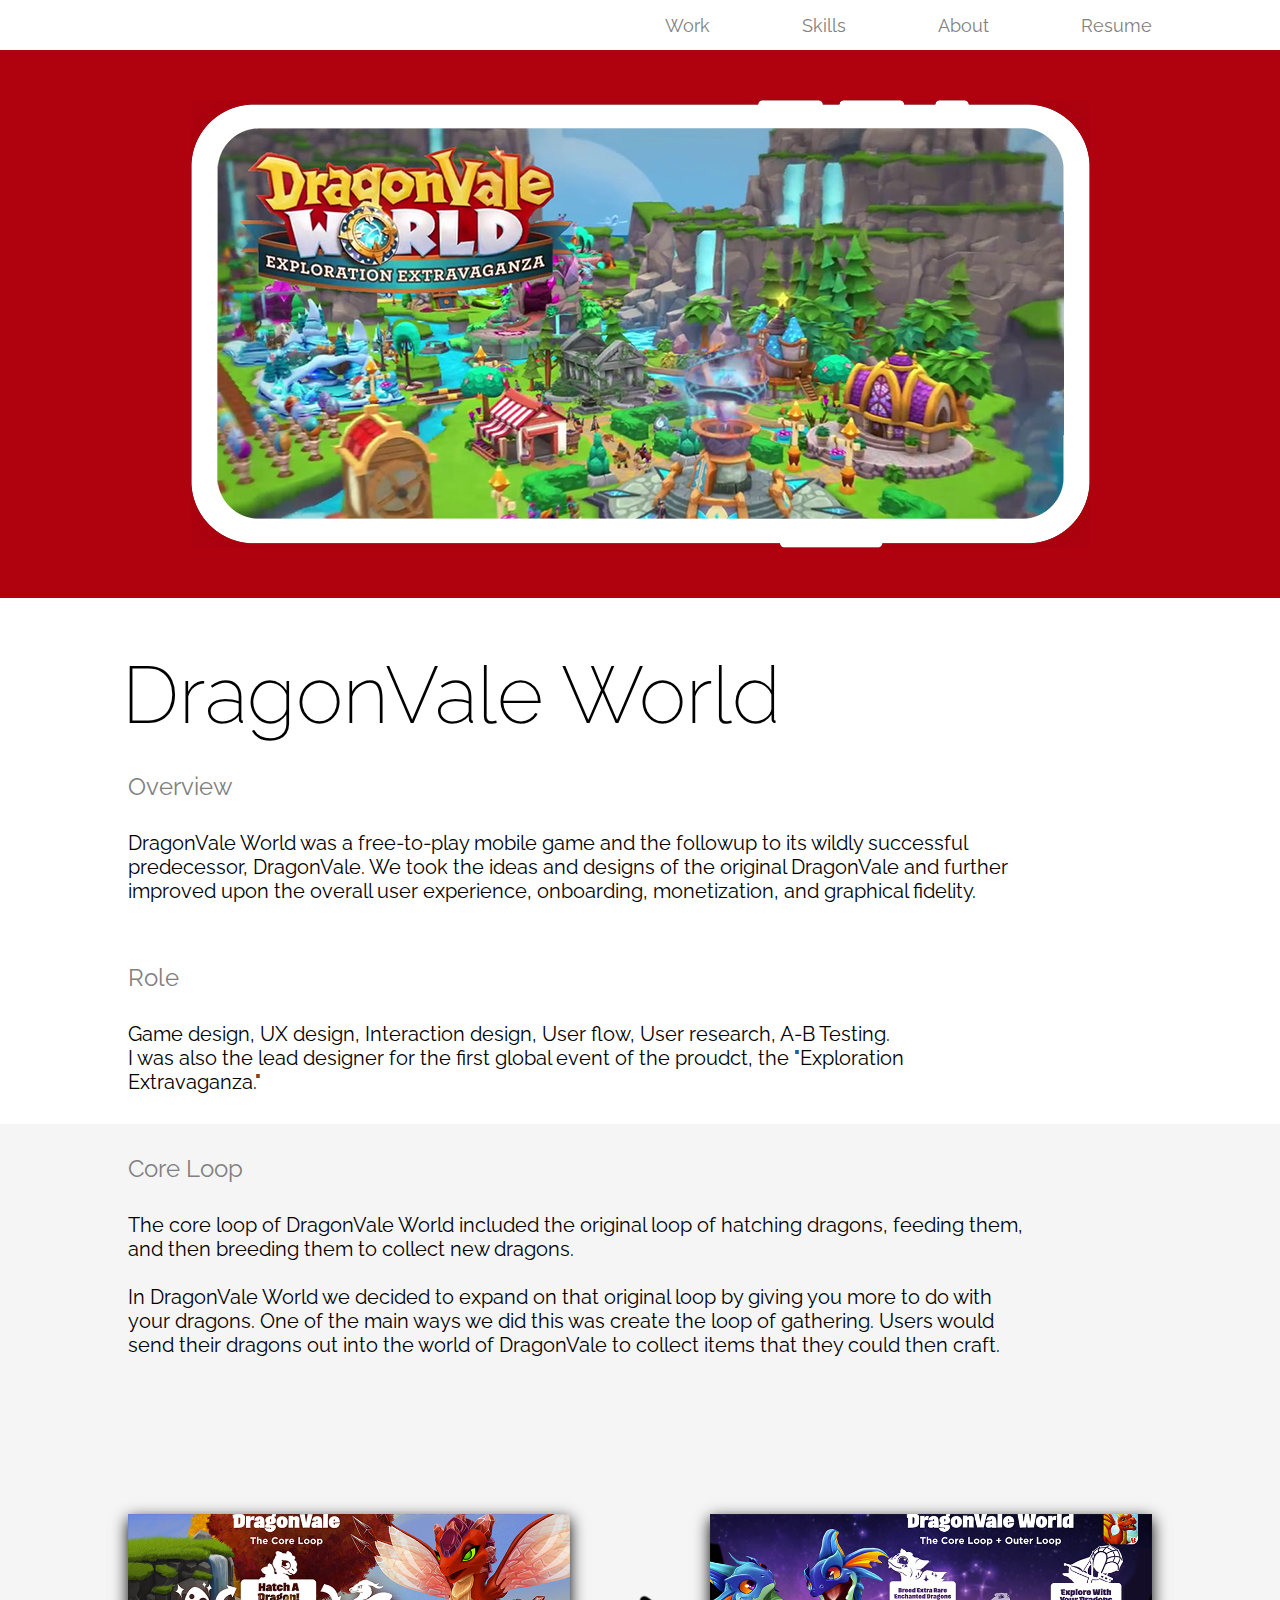
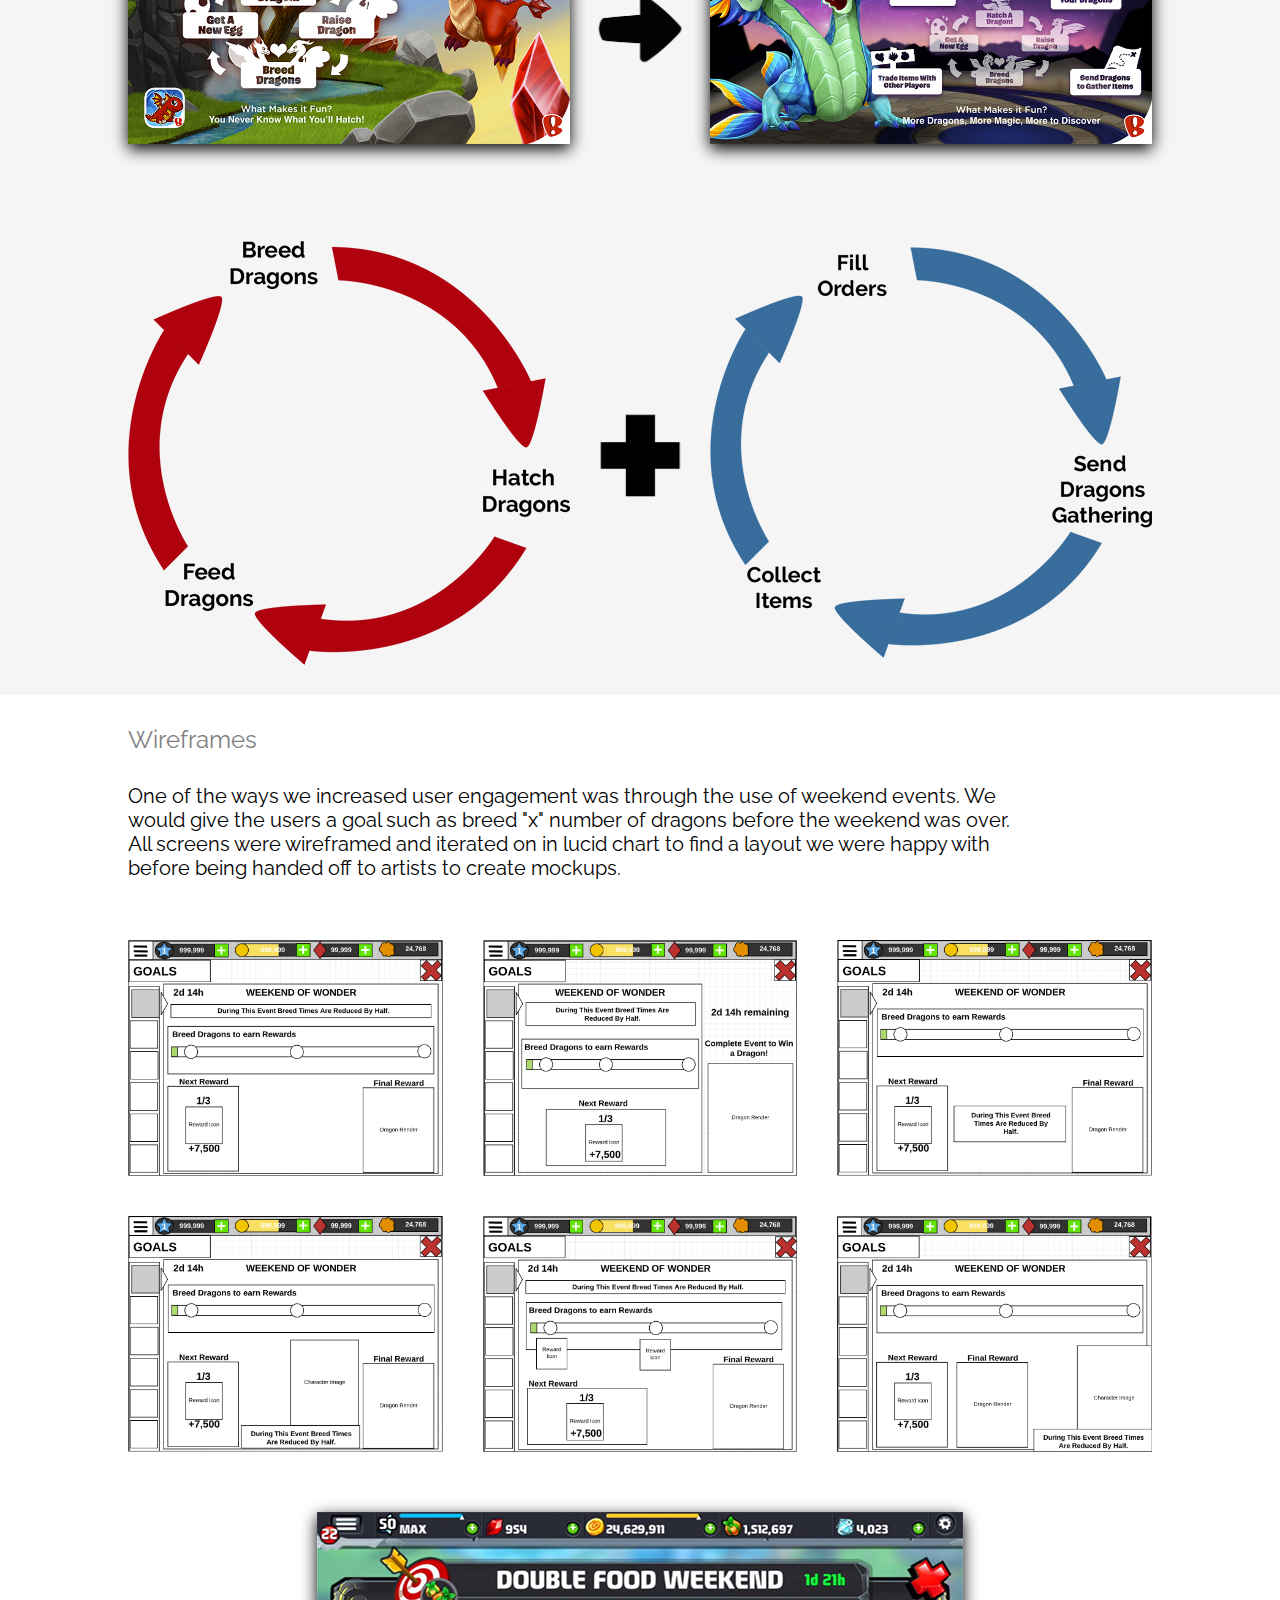
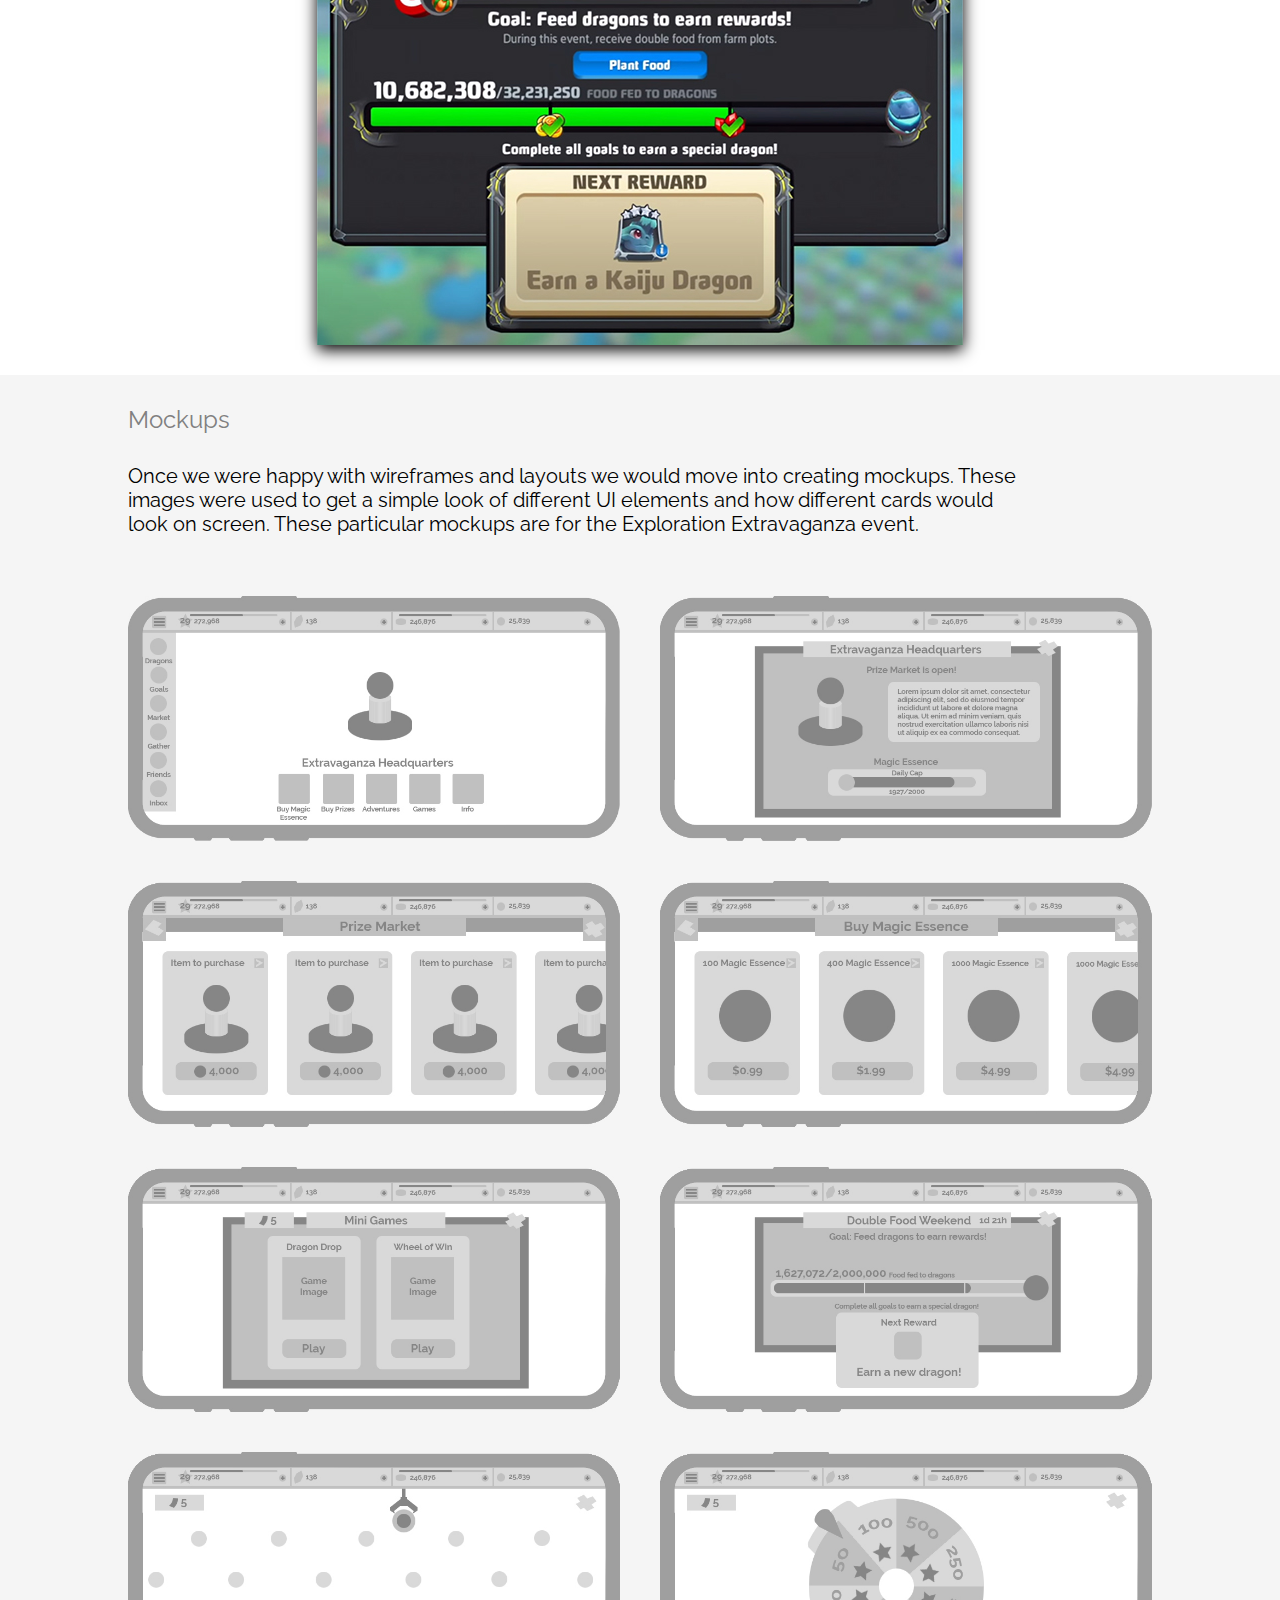
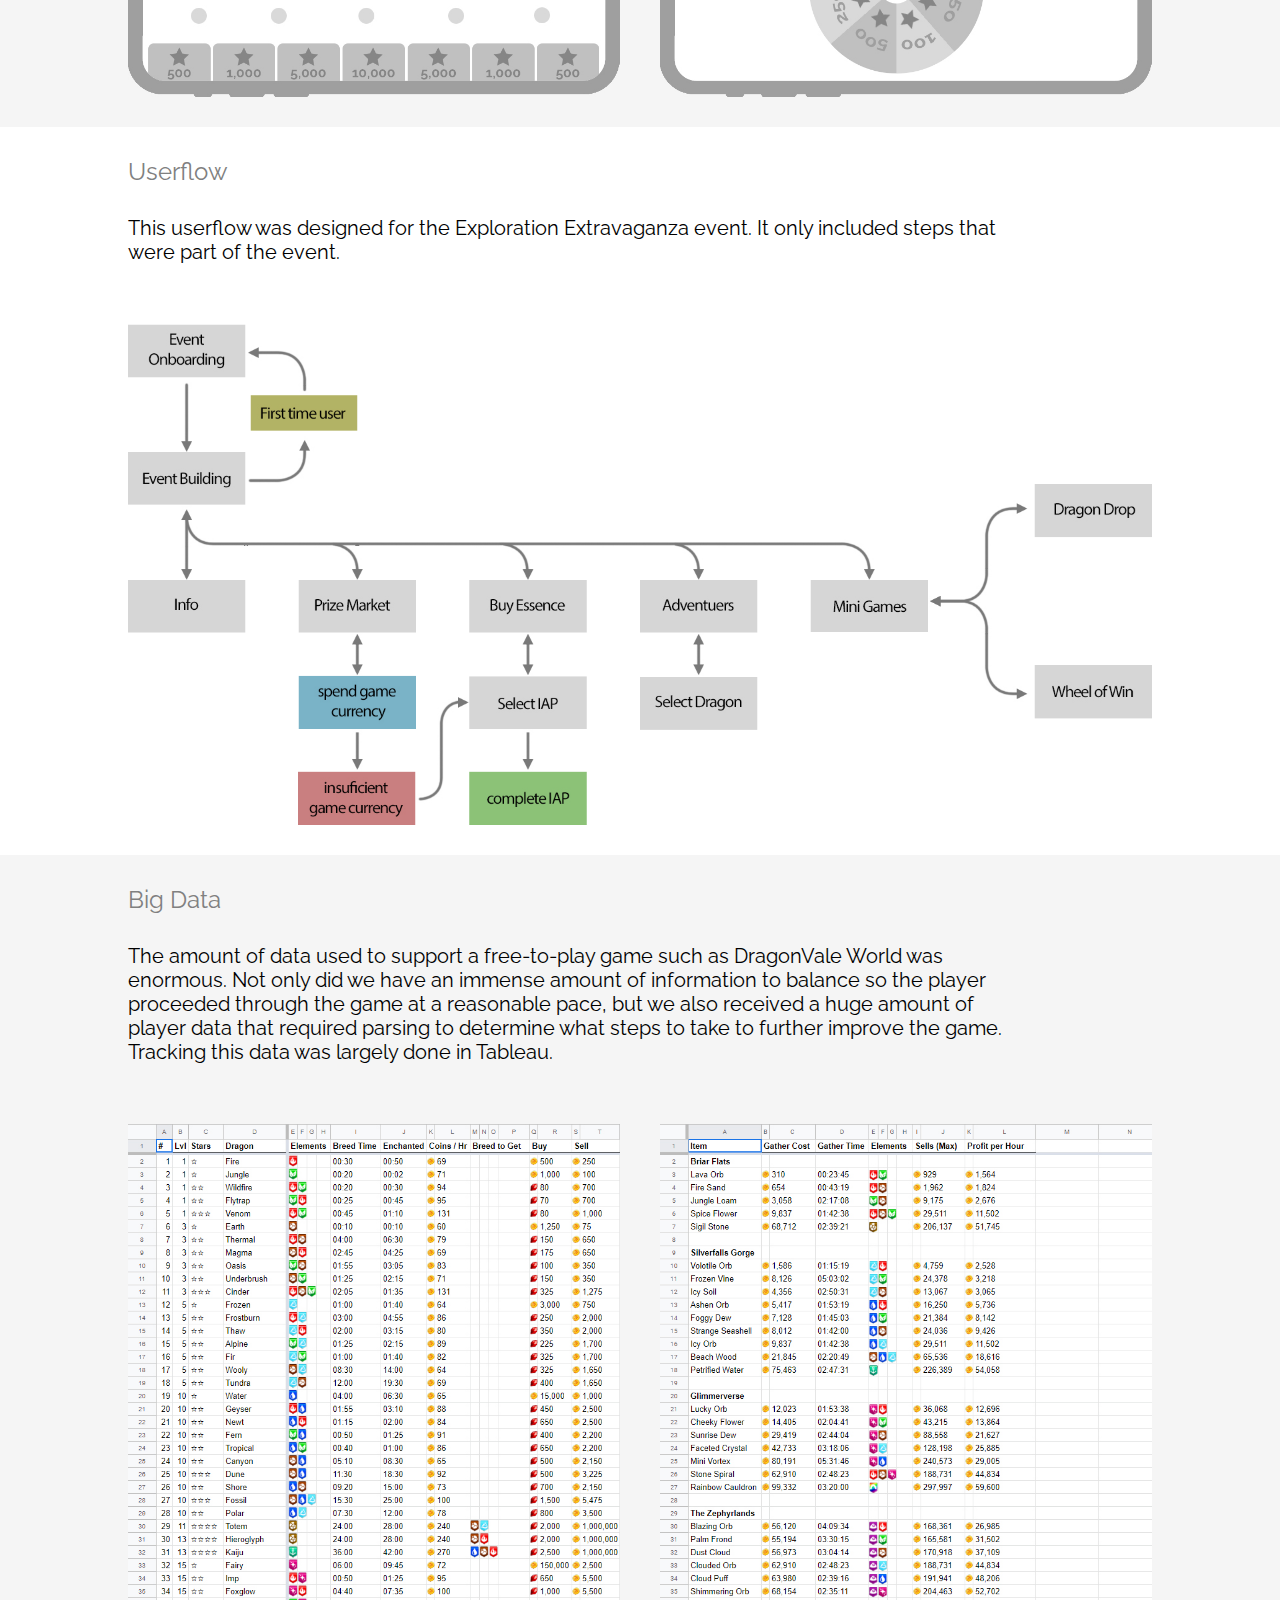
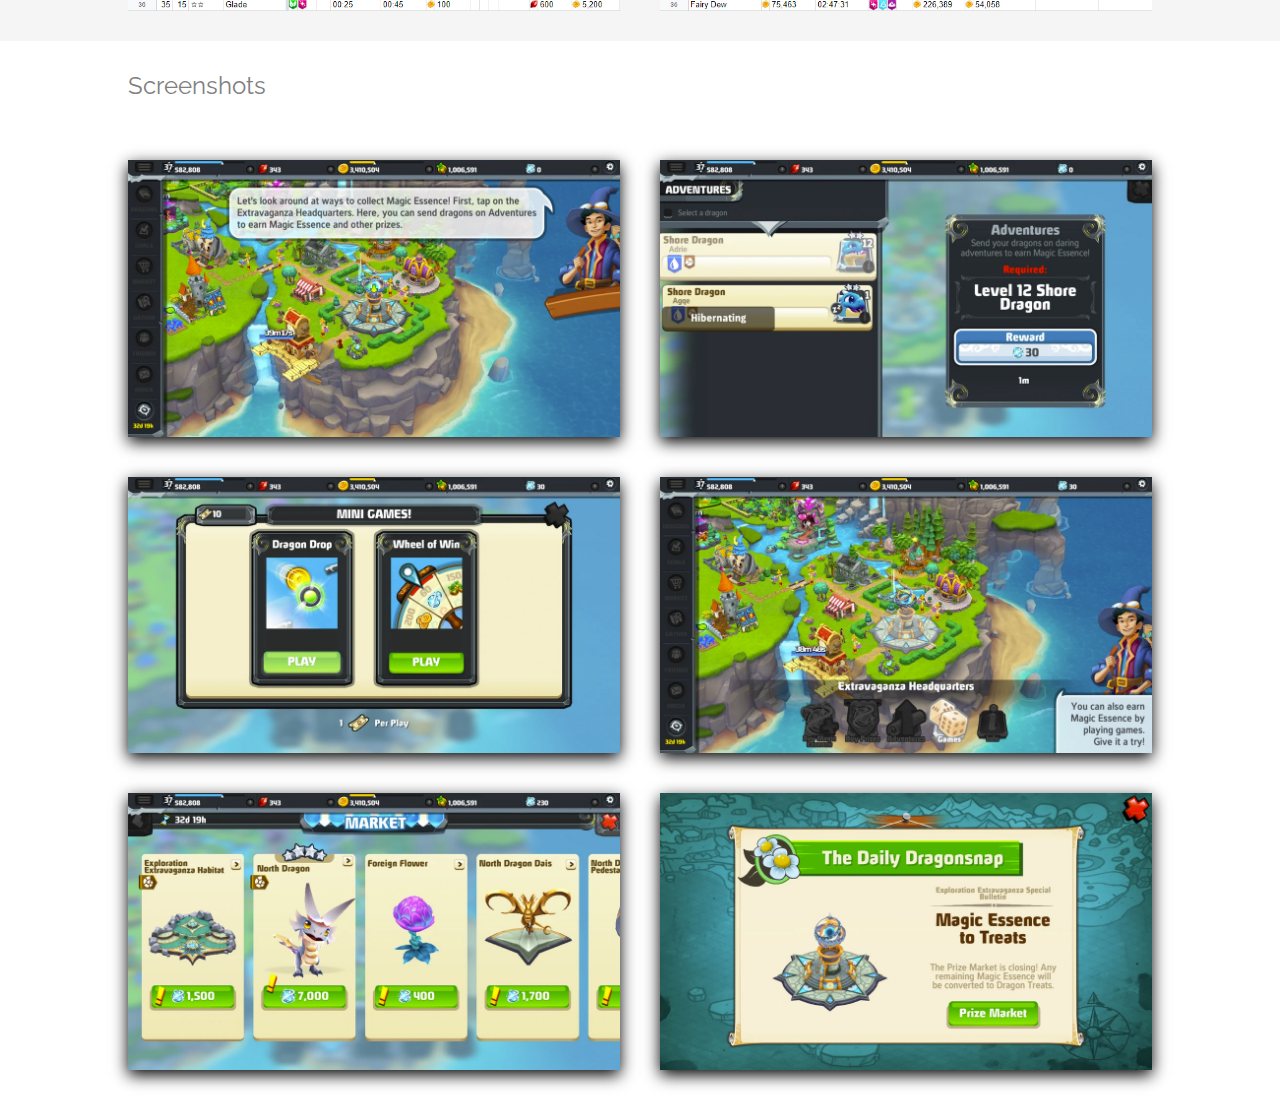
==== battleverse_champions.html @ 1f2e7ce5 "added battleverse" ====
<!DOCTYPE html>
<html lang="en">
  <head>
    <meta charset="UTF-8">
    <meta name="viewport" content="width=device-width, initial-scale=1.0">
    <title>Brian Powers - Portfolio</title>
    <link rel = "stylesheet" type = "text/css" href = "style.css">
    <link rel="stylesheet" href="https://unpkg.com/aos@next/dist/aos.css" />
    <link href="https://fonts.googleapis.com/css2?family=Raleway:wght@100;200;300;400;500;600;700&display=swap" rel="stylesheet">
  </head>
  <body>
    <section class="grid-wrapper">

      <!-- TOP NAV -->
      <nav class="top sticky">
        <ul class="main-nav">
          <li><a href="index.html">Work</a></li>
          <li><a href="index.html#skills">Skills</a></li>
          <li><a href="index.html#about">About</a></li>
          <li><a href="images/brianpowers_resume.pdf" download>Resume</a></li>
        </ul>
      </nav>


      <!-- BANNER IMAGE -->
      <div class="gamebanner dvcolor">
        <img src="images/dragonvale/dragonvale_banner.jpg" 
        class="responsive">
      </div>


      <!-- GAME INFO -->
      <div class ="game-title">DragonVale World</div>
      <div class="details body-title">Overview</div>
      <div class="details body-copy">
        DragonVale World was a free-to-play mobile game and the followup to its wildly successful predecessor, DragonVale. We took the ideas and designs of the original DragonVale and further improved upon the overall user experience, onboarding, monetization, and graphical fidelity. 
      </div>
      <div class="details body-title">Role</div>
      <div class="details body-copy">
        Game design, UX design, Interaction design, User flow, User research, A-B Testing. <br>I was also the lead designer for the first global event of the proudct, the "Exploration Extravaganza."
      </div>
    

      <!-- CORE LOOP -->
      <div class="details body-title graybg">Core Loop</div>
      <div class="details body-copy graybg">
        The core loop of DragonVale World included the original loop of hatching dragons, feeding them, and then breeding them to collect new dragons. 
        <br>
        <br>
        In DragonVale World we decided to expand on that original loop by giving you more to do with your dragons. One of the main ways we did this was create the loop of gathering. Users would send their dragons out into the world of DragonVale to collect items that they could then craft.
      </div>
      <div class="coreloop-images graybg">
        <img src="images/dragonvale/coreloop_01.jpg" 
        class="responsive shadow">
        <img src="images/dragonvale/coreloop_arrow.png" 
        class="responsive">
        <img src="images/dragonvale/coreloop_02.jpg" 
        class="responsive shadow">
        <img src="images/dragonvale/coreloop_03.jpg" 
        class="responsive">
        <img src="images/dragonvale/coreloop_plus.jpg" 
        class="responsive">
        <img src="images/dragonvale/coreloop_04.jpg" 
        class="responsive">
      </div>


      <!-- WIREFRAMES -->
      <div class="details body-title">Wireframes</div>
      <div class="details body-copy">
        One of the ways we increased user engagement was through the use of weekend events. We would give the users a goal such as breed "x" number of dragons before the weekend was over. All screens were wireframed and iterated on in lucid chart to find a layout we were happy with before being handed off to artists to create mockups.  
      </div>
      <div class="details threecolumn">
        <img src="images/dragonvale/dvweekendwireframe_0.jpg"
        class="responsive">
        <img src="images/dragonvale/dvweekendwireframe_1.jpg"
        class="responsive">
        <img src="images/dragonvale/dvweekendwireframe_2.jpg"
        class="responsive">
        <img src="images/dragonvale/dvweekendwireframe_3.jpg"
        class="responsive">
        <img src="images/dragonvale/dvweekendwireframe_4.jpg"
        class="responsive">
        <img src="images/dragonvale/dvweekendwireframe_5.jpg"
        class="responsive">
      </div>
      <div class="details centerimage">
        <img src="images/dragonvale/weekend_final.jpg"
        class="responsive shadow">
      </div>


      <!-- MOCKUPS -->
      <div class="details body-title graybg">Mockups</div>
      <div class="details body-copy graybg">
        Once we were happy with wireframes and layouts we would move into creating mockups. These images were used to get a simple look of different UI elements and how different cards would look on screen. These particular mockups are for the Exploration Extravaganza event.
      </div>
      <div class="twocolumn graybg">
        <img src="images/dragonvale/dvwireframe_0.jpg" 
        class="responsive">
        <img src="images/dragonvale/dvwireframe_1.jpg" 
        class="responsive">
        <img src="images/dragonvale/dvwireframe_2.jpg" 
        class="responsive">
        <img src="images/dragonvale/dvwireframe_3.jpg" 
        class="responsive">
        <img src="images/dragonvale/dvwireframe_4.jpg" 
        class="responsive">
        <img src="images/dragonvale/dvwireframe_5.jpg" 
        class="responsive">
        <img src="images/dragonvale/dvwireframe_6.jpg" 
        class="responsive">
        <img src="images/dragonvale/dvwireframe_7.jpg" 
        class="responsive">
      </div>


      <!-- USERFLOW -->
      <div class="details body-title">Userflow</div>
      <div class="details body-copy">
        This userflow was designed for the Exploration Extravaganza event. It only included steps that were part of the event.
      </div>
      <div class="details centerimage">
        <img src="images/dragonvale/dvuserflow.jpg" 
        class="responsive">
      </div>


      <!-- BIG DATA -->
      <div class="details body-title graybg">Big Data</div>
      <div class="details body-copy graybg">
        The amount of data used to support a free-to-play game such as DragonVale World was enormous. Not only did we have an immense amount of information to balance so the player proceeded through the game at a reasonable pace, but we also received a huge amount of player data that required parsing to determine what steps to take to further improve the game. Tracking this data was largely done in Tableau. 
      </div>
      <div class="twocolumn graybg">
        <img src="images/dragonvale/stats0.jpg"
        class="responsive">
        <img src="images/dragonvale/stats1.jpg"
        class="responsive">
      </div>


      <!-- SCREENSHOTS -->
      <div class="details body-title">Screenshots</div>
      <div class="twocolumn">
        <img src="images/dragonvale/dvscreenshot_0.jpg" 
        class="responsive shadow">
        <img src="images/dragonvale/dvscreenshot_2.jpg"  
        class="responsive shadow">
        <img src="images/dragonvale/dvscreenshot_3.jpg"  
        class="responsive shadow">
        <img src="images/dragonvale/dvscreenshot_1.jpg"  
        class="responsive shadow">
        <img src="images/dragonvale/dvscreenshot_4.jpg"  
        class="responsive shadow">
        <img src="images/dragonvale/dvscreenshot_5.jpg"  
        class="responsive shadow">
      </div>
    </section>

    <script type ="text/javascript" src="script.js"></script>
    
  </body>
</html>
---- style.css ----
html {
  scroll-behavior: smooth;
}

body {
  margin: auto 0;
  font-family: "Raleway", sans-serif;
}

.sticky {
  position: fixed;
  top: 0;
  width: 100%;
  z-index: 9999;
}

.main-nav {
  display: flex;
  margin: 0;
  padding: 0;
  justify-content: flex-end;
  align-items: center;
  flex-wrap: nowrap;
  height: 50px;
  font-size: 18px;
  padding-right: 10%;
  list-style: none;
  background-color: white;
}

li {
  display: flex;
  padding-left: 8%;
}

a {
  color: gray;
}
a:link {
  text-decoration: none;
}
a:hover {
  color: black;
  transition: all 0.15s linear;
}

.grid-wrapper {
  display: grid;
  grid-template-columns: minmax(350px, 1fr);
  grid-template-rows: auto;
}

.twocolumn {
  display: grid;
  padding-top: 30px;
  padding-bottom: 30px;
  row-gap: 40px;
  column-gap: 40px;
  justify-items: center;
  align-items: center;
  grid-template-rows: 1fr;
  padding-left: 10%;
  padding-right: 10%;
  grid-template-columns: 1fr 1fr;
}

.threecolumn {
  display: grid;
  padding-top: 30px;
  padding-bottom: 30px;
  row-gap: 40px;
  column-gap: 40px;
  justify-items: center;
  align-items: center;
  grid-template-rows: 1fr;
  padding-left: 10%;
  padding-right: 10%;
  grid-template-columns: 1fr 1fr 1fr;
}

.fourcolumn {
  display: grid;
  padding-top: 30px;
  padding-bottom: 30px;
  row-gap: 40px;
  column-gap: 40px;
  justify-items: center;
  align-items: center;
  grid-template-rows: 1fr;
  padding-left: 10%;
  padding-right: 10%;
  grid-template-columns: 1fr 1fr 1fr 1fr;
}

.shadow {
  box-shadow: 0px 5px 15px black;
}

.graybg {
  background-color: whitesmoke;
}

.name {
  display: flex;
  align-items: flex-end;
  flex-wrap: wrap;
  padding-top: 100px;
  padding-left: 9.7%;
  font-size: 70px;
  font-weight: lighter;
  height: 250px;
}

.title {
  display: flex;
  flex-wrap: wrap;
  align-items: flex-start;
  padding-left: 10%;
  font-size: 30px;
  font-weight: 200;
  color: gray;
  height: 200px;
}

.centerimage {
  display: flex;
  align-items: center;
  justify-content: center;
  flex-direction: column;
  padding-top: 30px;
  padding-bottom: 30px;
  height: auto;
}

.responsive {
  max-width: 100%;
  height: auto;
}

.projectbanner {
  display: block;
  margin-top: 2%;
  margin-left: 10%;
  margin-right: 10%;
  line-height: 0px;
  transform: scale(1, 1);
  transition: all 0.15s ease-in-out;
}
.projectbanner:hover {
  display: block;
  line-height: 0px;
  transform: scale(1.01, 1.01);
  transition: all 0.3s ease-in-out;
  box-shadow: 0px 5px 15px black;
}

.skillicons {
  display: grid;
  grid-template-columns: repeat(auto-fill, minmax(120px, 1fr));
  grid-template-rows: 1fr;
  padding-left: 10%;
  padding-right: 10%;
  padding-top: 30px;
  padding-bottom: 30px;
  row-gap: 40px;
  column-gap: 100px;
  justify-items: center;
  align-items: center;
}

.aboutme {
  display: grid;
  grid-template-columns: 1fr 1fr;
  grid-template-rows: 1fr;
  padding-left: 10%;
  padding-right: 10%;
}

.about-pic {
  display: flex;
  align-items: flex-start;
  padding-top: 30px;
  padding-bottom: 30px;
}

.about-copy {
  display: grid;
  grid-template-columns: 1fr;
  grid-template-rows: 1fr;
  padding-left: 10%;
  padding-right: 10%;
  padding-top: 30px;
  padding-bottom: 30px;
  font-size: 20px;
  font-weight: normal;
}

.brands {
  width: 100%;
  padding-top: 30px;
  padding-bottom: 30px;
}

.btn {
  background-color: gray;
  border: none;
  color: white;
  padding: 12px 30px;
  cursor: pointer;
  font-size: 20px;
}
.btn:hover {
  background-color: darkgray;
}

.gamebanner {
  display: flex;
  justify-content: center;
  align-items: center;
  margin-top: 50px;
  height: auto;
  padding: 50px 50px 50px 50px;
}

.dvcolor {
  background-color: #af010e;
}

.gbcolor {
  background-color: #009385;
  padding: 50px 50px 0px 50px;
}

.llcolor {
  background-color: #d35934;
  padding: 50px 50px 0px 50px;
}

.game-title {
  margin-top: 50px;
  margin-left: 9.5%;
  font-size: 80px;
  font-weight: 200;
}

.details {
  padding-left: 10%;
  padding-right: 10%;
}

.body-title {
  display: flex;
  align-items: flex-end;
  padding-top: 30px;
  padding-bottom: 30px;
  font-size: 24px;
  font-weight: normal;
  color: gray;
}

.body-copy {
  padding-right: 20%;
  padding-bottom: 30px;
  font-size: 20px;
  font-weight: normal;
}

.coreloop-images {
  display: grid;
  grid-template-columns: 4fr 1fr 4fr;
  grid-template-rows: 1fr 1fr;
  padding-left: 10%;
  padding-right: 10%;
  padding-top: 30px;
  padding-bottom: 30px;
  justify-items: center;
  align-items: center;
  column-gap: 15px;
}

/* MOBILE SITE */
@media only screen and (max-width: 900px) {
  .main-nav {
    justify-content: flex-start;
  }

  li {
    padding-left: 2%;
    padding-right: 2%;
  }

  .hero {
    height: auto;
  }

  .name {
    padding-top: 30px;
    padding-left: 1.5%;
    font-size: 50px;
  }

  .title {
    padding-left: 2.5%;
    font-size: 20px;
    font-weight: normal;
  }

  .centerimage {
    padding-left: 3%;
    padding-right: 3%;
  }

  .projectbanner {
    margin-left: 0%;
    margin-right: 0%;
    line-height: 0px;
  }

  .projectbanner:hover {
    transform: scale(1, 1);
    box-shadow: 0px 0px 0px black;
  }

  .skillicons {
    grid-template-columns: repeat(auto-fill, minmax(50px, 1fr));
    padding-left: 3%;
    padding-right: 3%;
    padding-top: 30px;
    padding-bottom: 30px;
    column-gap: 40px;
  }

  .aboutme {
    grid-template-columns: 1fr;
    grid-template-rows: 1fr;
    padding-left: 3%;
    padding-right: 3%;
    padding-top: 2%;
  }

  .about-copy {
    padding-left: 0%;
    padding-right: 0%;
  }

  .gamebanner {
    padding: 10px 10px 10px 10px;
  }

  .gbcolor {
    padding: 10px 10px 0px 10px;
  }

  .llcolor {
    padding: 10px 10px 0px 10px;
  }

  .game-title {
    margin-top: 30px;
    margin-bottom: 30px;
    margin-left: 3%;
    margin-right: 3%;
    font-size: 40px;
  }

  .details {
    padding-left: 3%;
    padding-right: 3%;
  }

  .body-copy {
    padding-right: 0%;
  }

  .twocolumn {
    grid-template-columns: 1fr;
    grid-template-rows: 1fr;
    padding-left: 3%;
    padding-right: 3%;
    padding-top: 30px;
    padding-bottom: 30px;
    row-gap: 10px;
    column-gap: 10px;
  }

  .threecolumn {
    grid-template-columns: 1fr 1fr;
    grid-template-rows: 1fr;
    row-gap: 10px;
    column-gap: 10px;
  }

  .fourcolumn {
    display: grid;
    grid-template-columns: 1fr 1fr;
    grid-template-rows: 1fr;
    padding-left: 3%;
    padding-right: 3%;
    padding-top: 30px;
    padding-bottom: 30px;
    row-gap: 10px;
    column-gap: 10px;
  }

  .coreloop-images {
    padding-left: 3%;
    padding-right: 3%;
    column-gap: 5px;
  }
}

/*# sourceMappingURL=style.css.map */
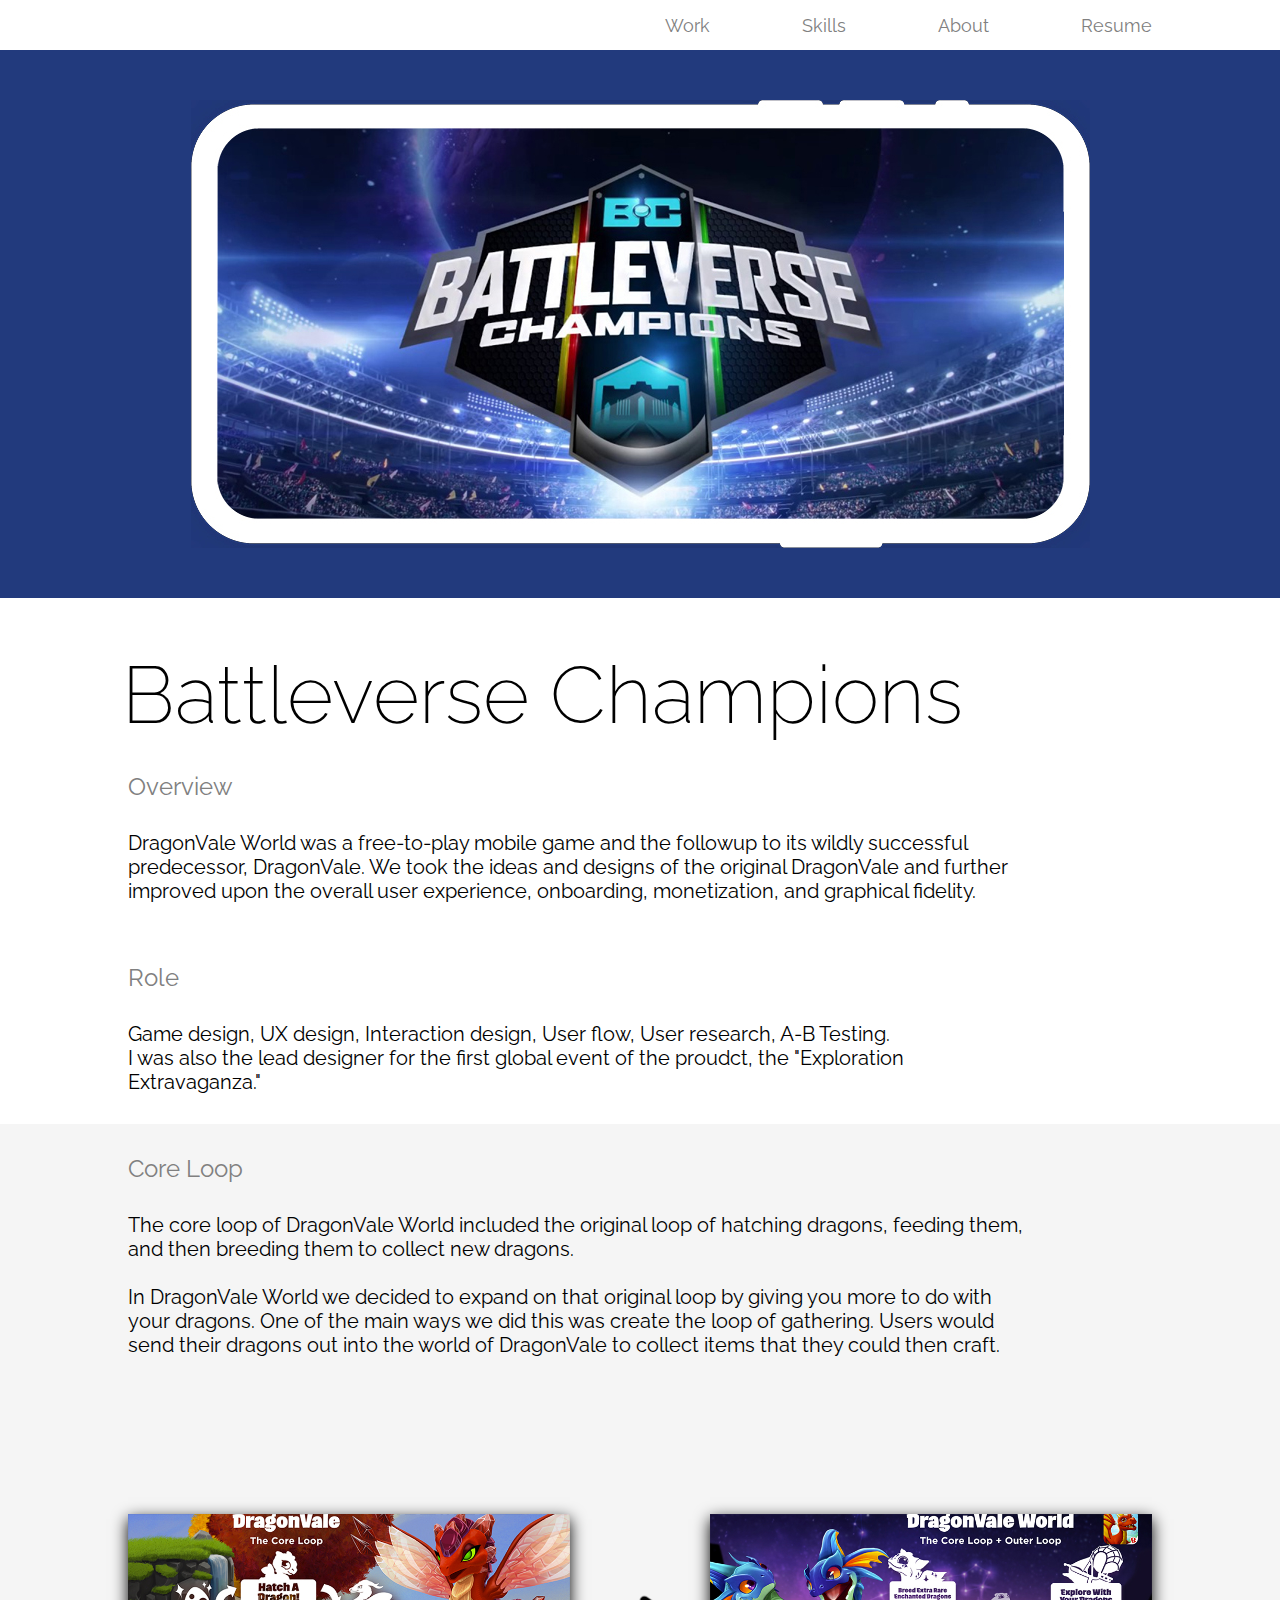
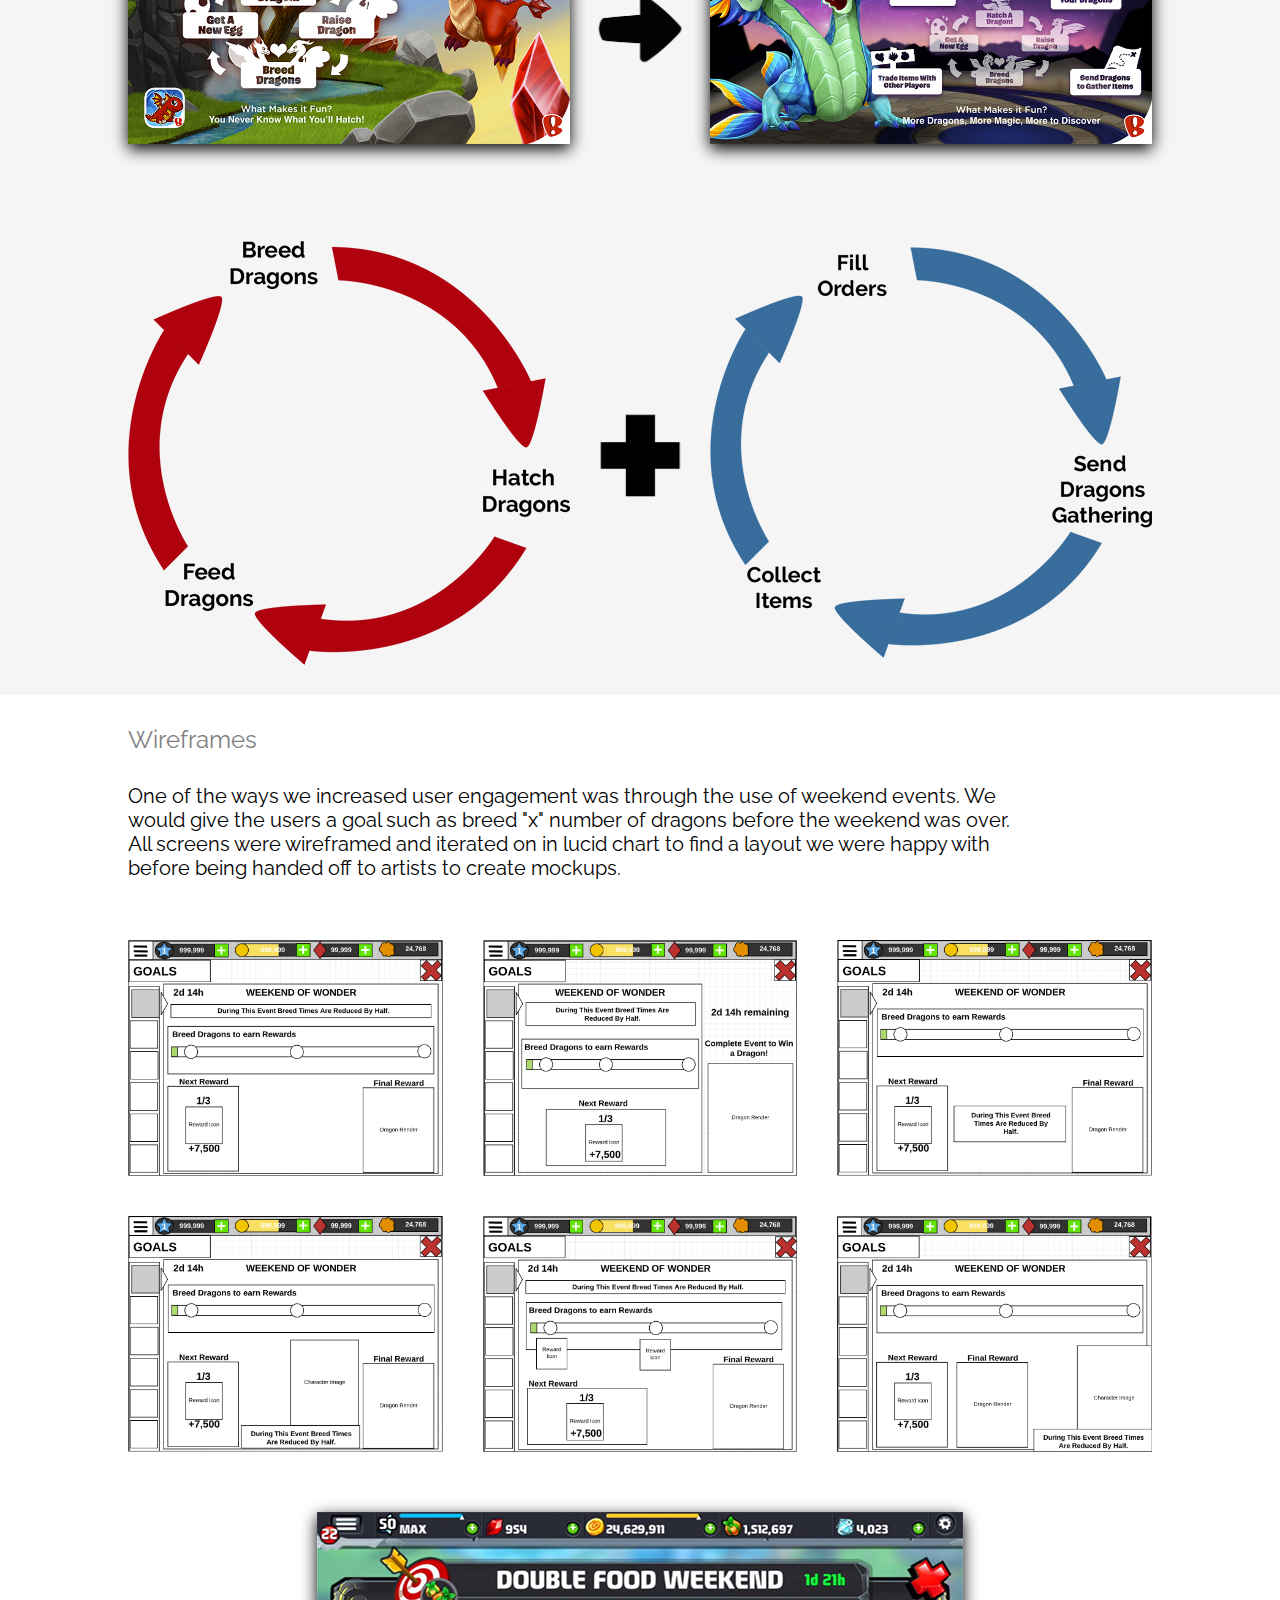
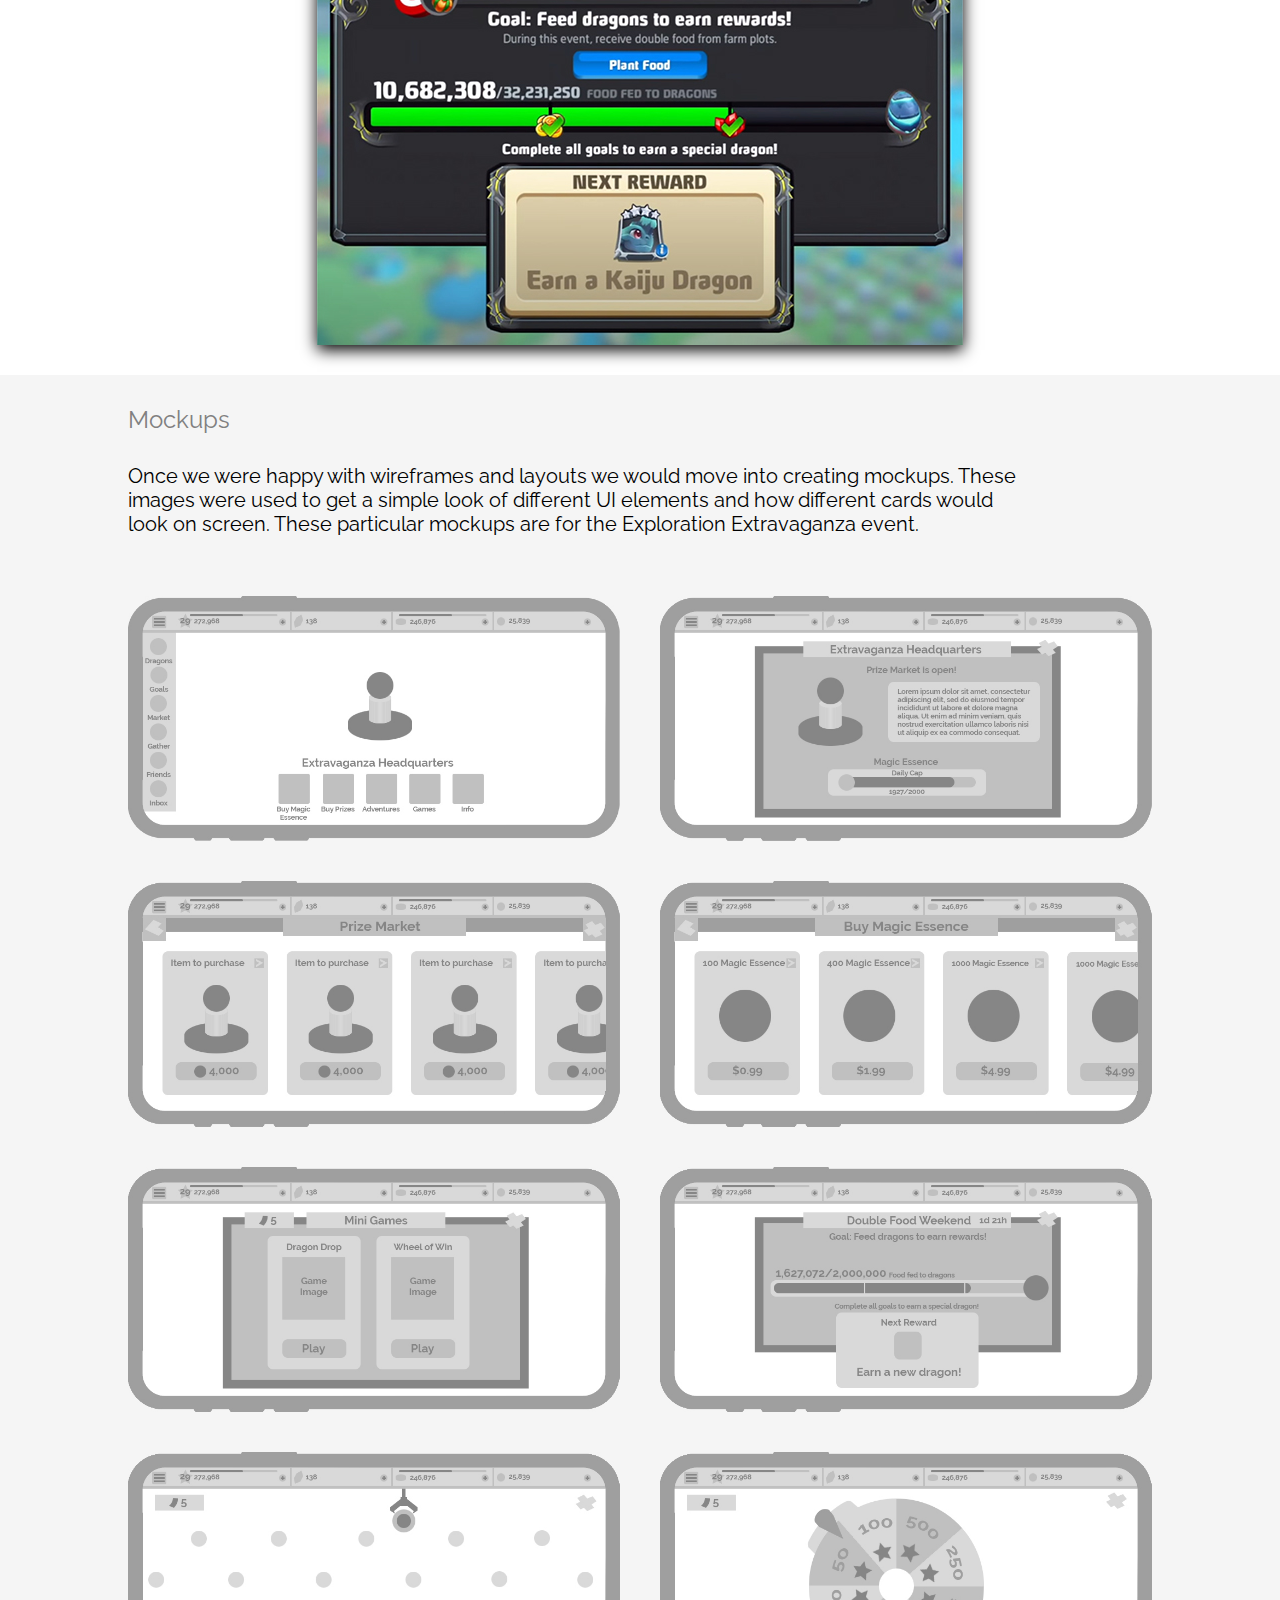
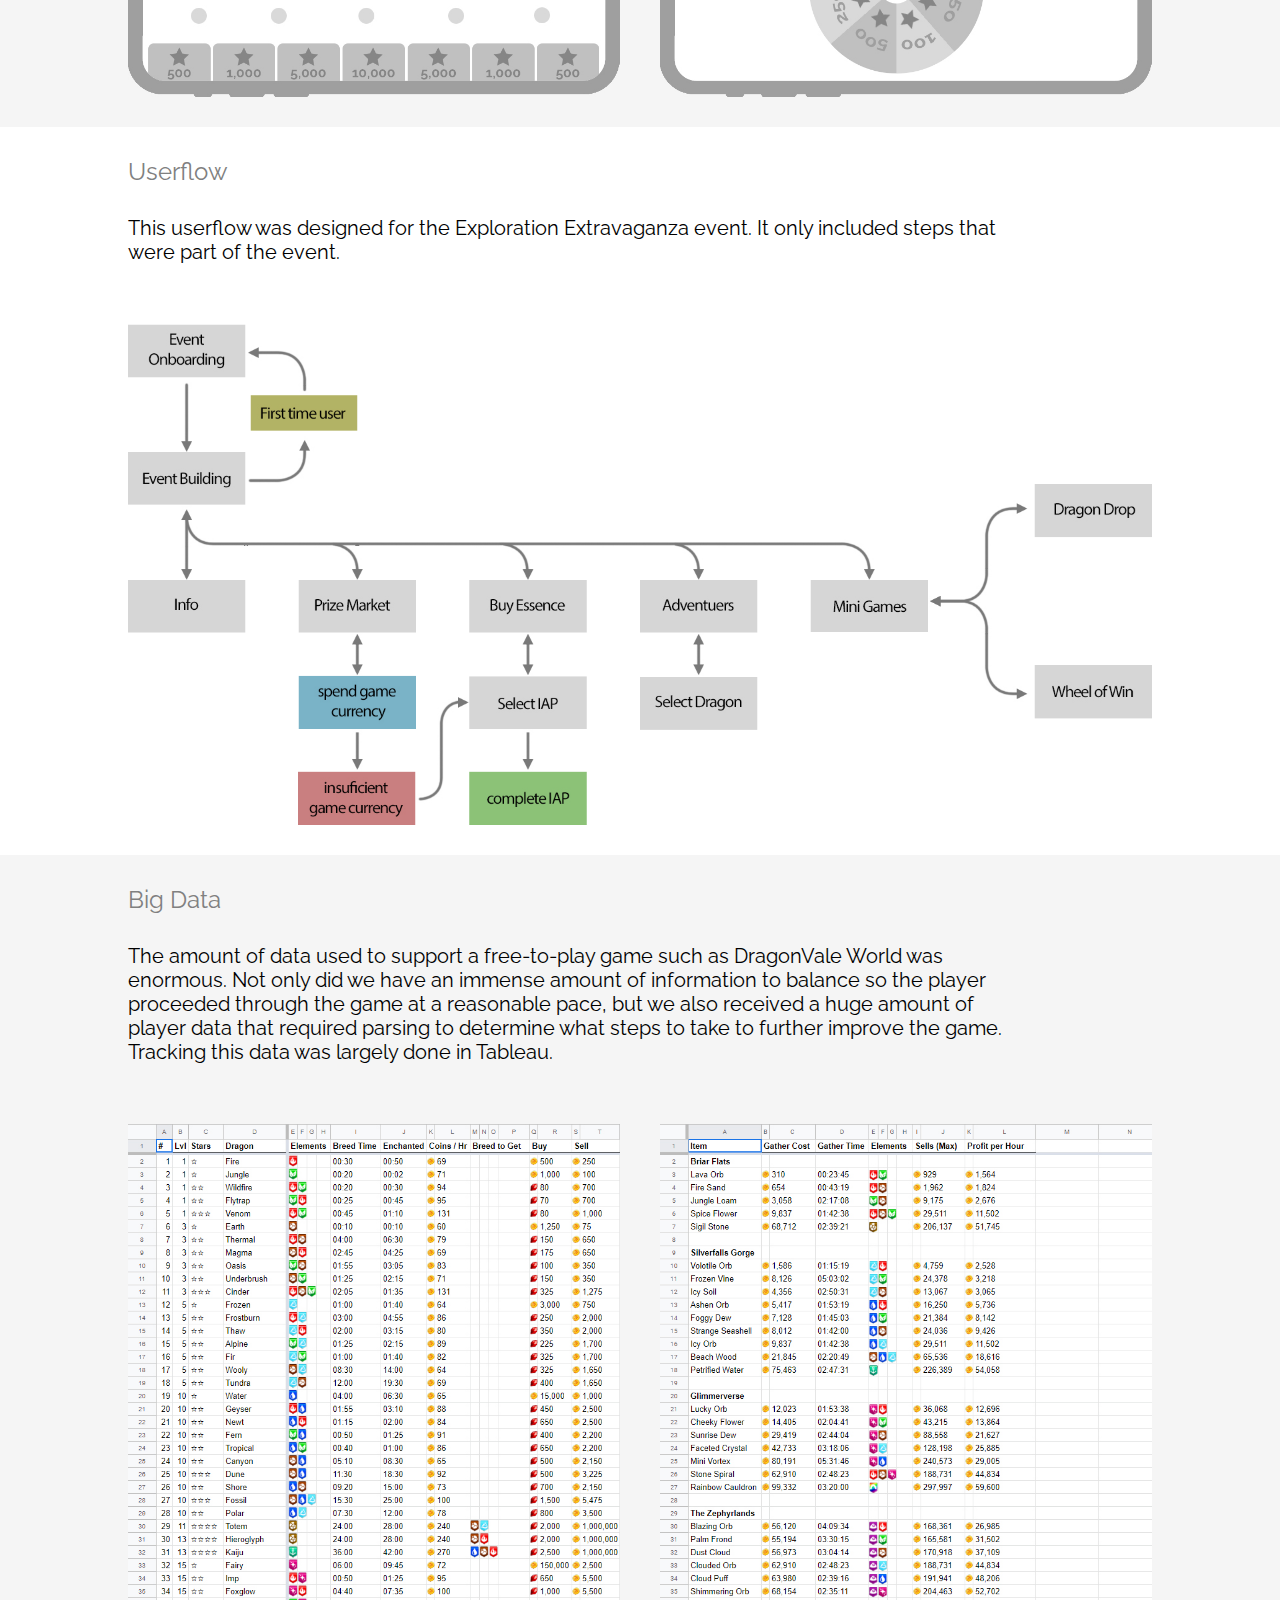
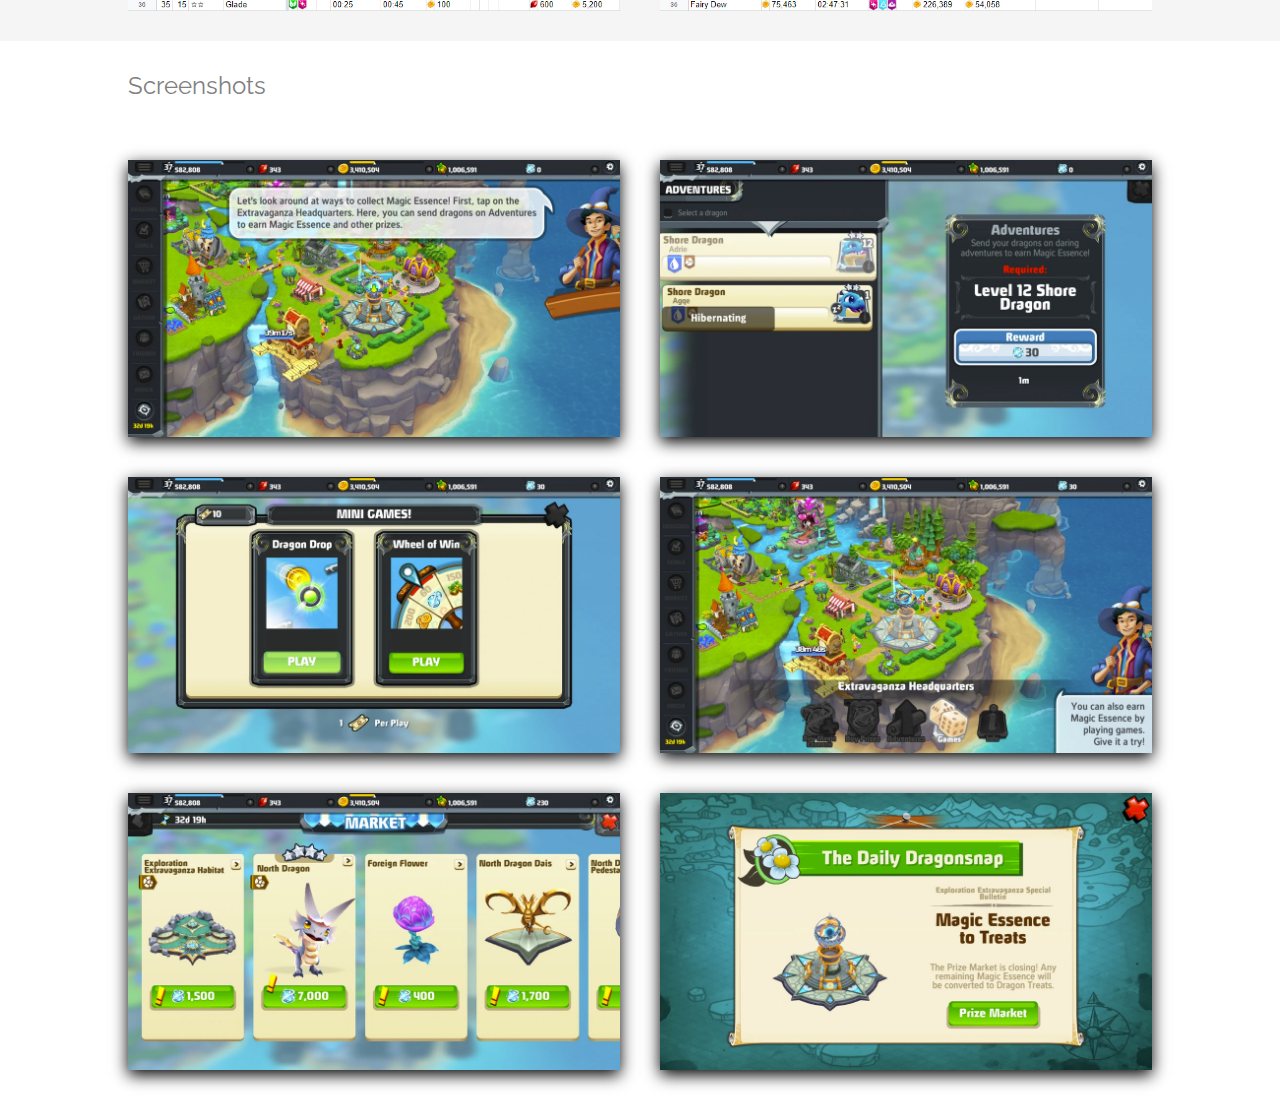
==== commit a9372b69: "updates to BvC" ====
--- a/battleverse_champions.html
+++ b/battleverse_champions.html
@@ -23,14 +23,14 @@
 
 
       <!-- BANNER IMAGE -->
-      <div class="gamebanner dvcolor">
-        <img src="images/dragonvale/dragonvale_banner.jpg" 
+      <div class="gamebanner bccolor">
+        <img src="images/BvC/battleverse_champions_banner.jpg" 
         class="responsive">
       </div>
 
 
       <!-- GAME INFO -->
-      <div class ="game-title">DragonVale World</div>
+      <div class ="game-title">Battleverse Champions</div>
       <div class="details body-title">Overview</div>
       <div class="details body-copy">
         DragonVale World was a free-to-play mobile game and the followup to its wildly successful predecessor, DragonVale. We took the ideas and designs of the original DragonVale and further improved upon the overall user experience, onboarding, monetization, and graphical fidelity. 
--- a/style.css
+++ b/style.css
@@ -222,6 +222,10 @@
   padding: 50px 50px 50px 50px;
 }
 
+.bccolor {
+  background-color: #223a7d;
+}
+
 .dvcolor {
   background-color: #af010e;
 }
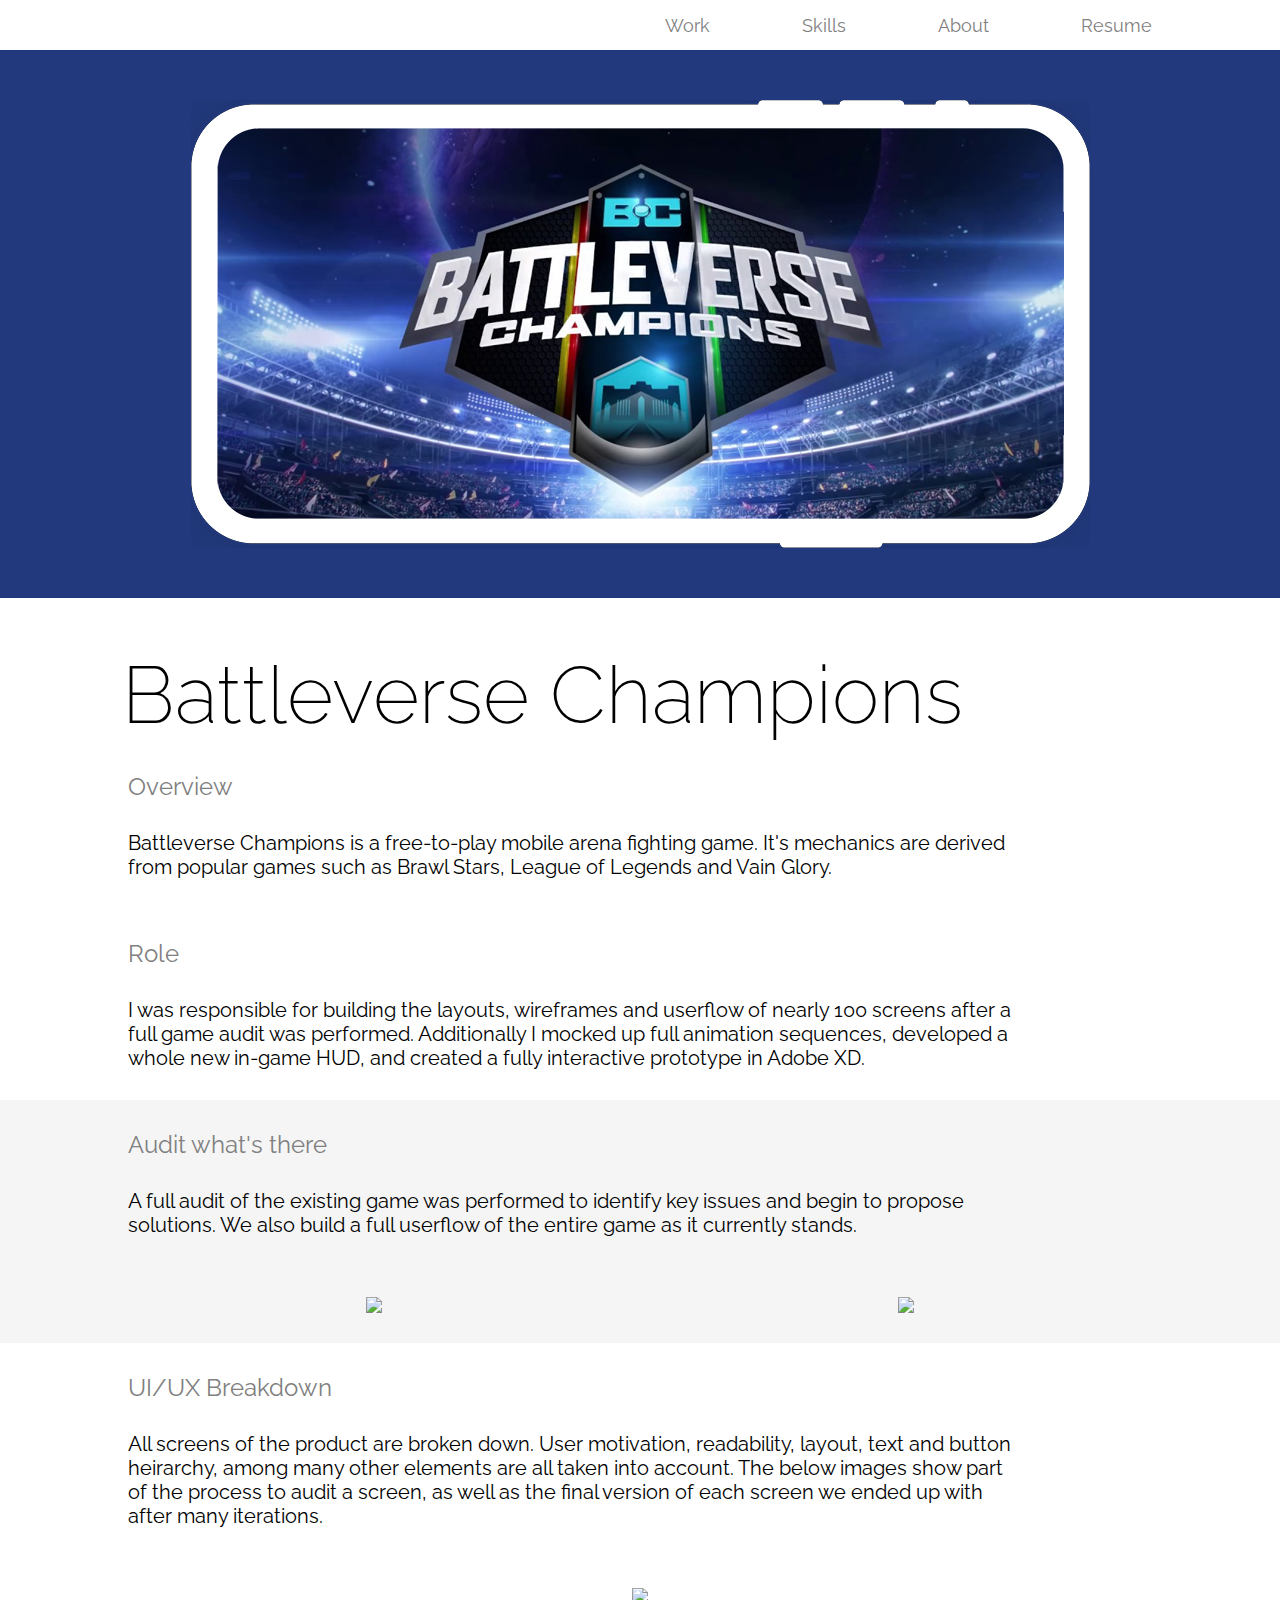
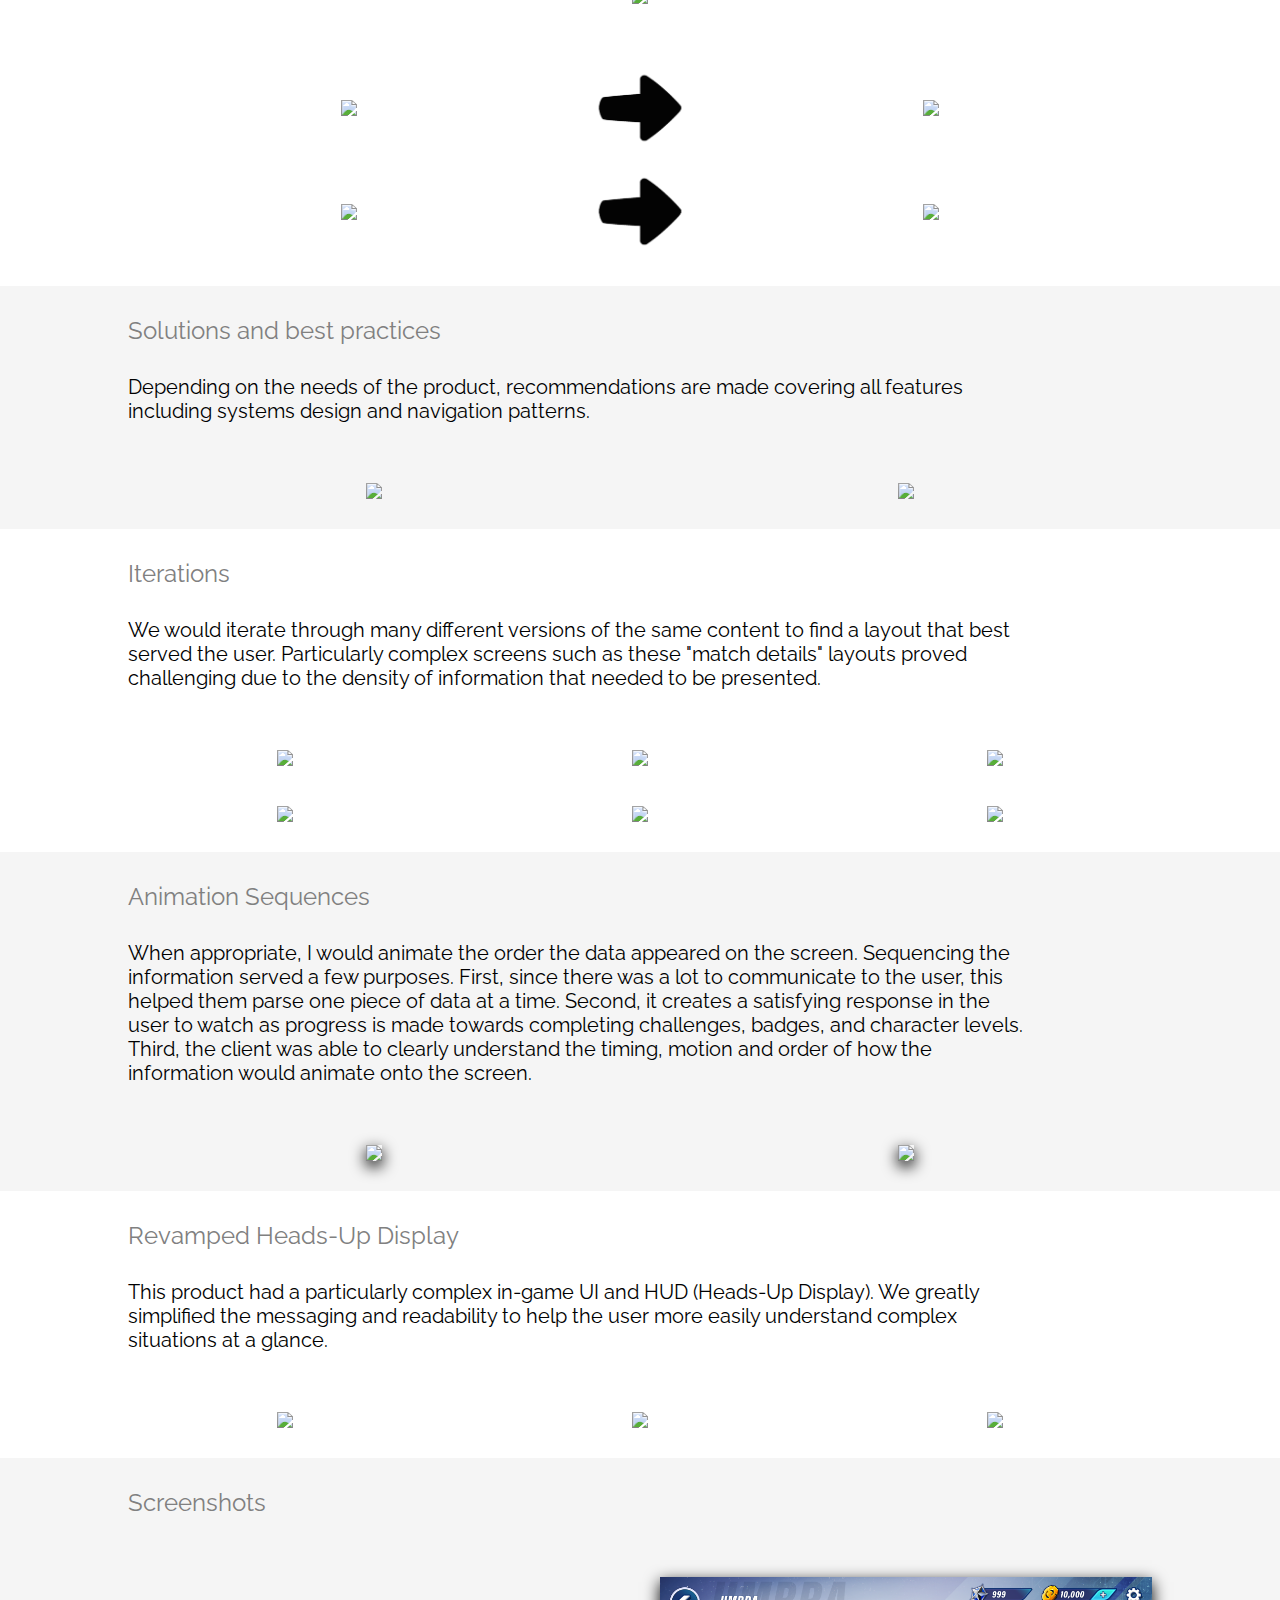
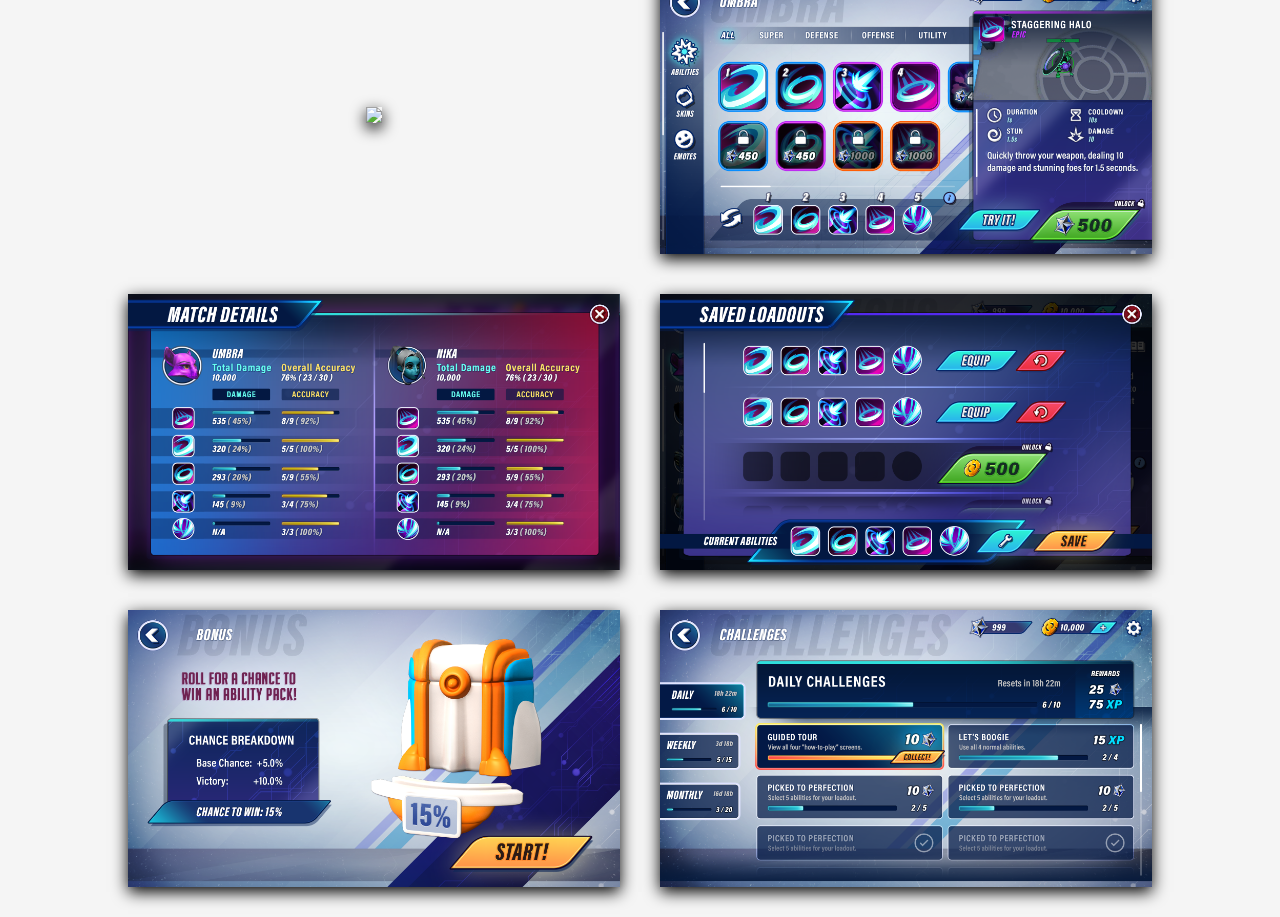
==== commit 05baa70e: "updated battleverse" ====
--- a/battleverse_champions.html
+++ b/battleverse_champions.html
@@ -33,126 +33,153 @@
       <div class ="game-title">Battleverse Champions</div>
       <div class="details body-title">Overview</div>
       <div class="details body-copy">
-        DragonVale World was a free-to-play mobile game and the followup to its wildly successful predecessor, DragonVale. We took the ideas and designs of the original DragonVale and further improved upon the overall user experience, onboarding, monetization, and graphical fidelity. 
+        Battleverse Champions is a free-to-play mobile arena fighting game. It's mechanics are derived from popular games such as Brawl Stars, League of Legends and Vain Glory.  
       </div>
       <div class="details body-title">Role</div>
       <div class="details body-copy">
-        Game design, UX design, Interaction design, User flow, User research, A-B Testing. <br>I was also the lead designer for the first global event of the proudct, the "Exploration Extravaganza."
+        I was responsible for building the layouts, wireframes and userflow of nearly 100 screens after a full game audit was performed. Additionally I mocked up full animation sequences, developed a whole new in-game HUD, and created a fully interactive prototype in Adobe XD.
       </div>
     
 
-      <!-- CORE LOOP -->
-      <div class="details body-title graybg">Core Loop</div>
+      <!-- Process -->
+      <div class="details body-title graybg">Audit what's there</div>
       <div class="details body-copy graybg">
-        The core loop of DragonVale World included the original loop of hatching dragons, feeding them, and then breeding them to collect new dragons. 
-        <br>
-        <br>
-        In DragonVale World we decided to expand on that original loop by giving you more to do with your dragons. One of the main ways we did this was create the loop of gathering. Users would send their dragons out into the world of DragonVale to collect items that they could then craft.
+        A full audit of the existing game was performed to identify key issues and begin to propose solutions. We also build a full userflow of the entire game as it currently stands.
       </div>
-      <div class="coreloop-images graybg">
-        <img src="images/dragonvale/coreloop_01.jpg" 
-        class="responsive shadow">
+      <div class="details twocolumn graybg">
+        <img src="images/BvC/audit_process.jpg"
+        class="responsive">
+        <img src="images/BvC/usermap.jpg"
+        class="responsive">
+      </div>
+
+      <!-- MAIN -->
+      <div class="details body-title">UI/UX Breakdown</div>
+      <div class="details body-copy">
+        All screens of the product are broken down. User motivation, readability, layout, text and button heirarchy, among many other elements are all taken into account. The below images show part of the process to audit a screen, as well as the final version of each screen we ended up with after many iterations.
+      </div>
+      <div class="details centerimage">
+        <img src="images/BvC/audit_screen.jpg"
+        class="responsive">
+      </div>
+      <div class="coreloop-images">
+        <img src="images/BvC/main0.jpg" 
+        class="responsive">
         <img src="images/dragonvale/coreloop_arrow.png" 
         class="responsive">
-        <img src="images/dragonvale/coreloop_02.jpg" 
-        class="responsive shadow">
-        <img src="images/dragonvale/coreloop_03.jpg" 
+        <img src="images/BvC/main1.png" 
         class="responsive">
-        <img src="images/dragonvale/coreloop_plus.jpg" 
+        <img src="images/BvC/ability0.jpg" 
         class="responsive">
-        <img src="images/dragonvale/coreloop_04.jpg" 
+        <img src="images/dragonvale/coreloop_arrow.png" 
+        class="responsive">
+        <img src="images/BvC/ability1.png" 
+        class="responsive">
+      </div>
+
+       <!-- Process -->
+       <div class="details body-title graybg">Solutions and best practices</div>
+       <div class="details body-copy graybg">
+         Depending on the needs of the product, recommendations are made covering all features including systems design and navigation patterns.
+       </div>
+       <div class="details twocolumn graybg">
+         <img src="images/BvC/audit_goals.jpg"
+         class="responsive">
+         <img src="images/BvC/audit_navigation.jpg"
+         class="responsive">
+       </div>
+
+
+      <!-- <div class="details twocolumn graybg">
+        <img src="images/BvC/main0.jpg"
+        class="responsive">
+        <img src="images/BvC/ability0.jpg"
+        class="responsive">
+        <img src="images/BvC/main1.png"
+        class="responsive">
+        <img src="images/BvC/ability1.png"
+        class="responsive">
+      </div> -->
+
+      
+      
+
+
+
+      <!-- MOCKUPS -->
+      <div class="details body-title">Iterations</div>
+      <div class="details body-copy">
+        We would iterate through many different versions of the same content to find a layout that best served the user. Particularly complex screens such as these "match details" layouts proved challenging due to the density of information that needed to be presented.
+      </div>
+      <div class="threecolumn">
+        <img src="images/BvC/stats0.jpg"
+        class="responsive">
+        <img src="images/BvC/stats2.jpg"
+        class="responsive">
+        <img src="images/BvC/stats3.jpg"
+        class="responsive">
+        <img src="images/BvC/stats1.jpg"
+        class="responsive">
+        <img src="images/BvC/stats4.jpg"
+        class="responsive">
+        <img src="images/BvC/stats5.jpg"
         class="responsive">
       </div>
 
 
-      <!-- WIREFRAMES -->
-      <div class="details body-title">Wireframes</div>
-      <div class="details body-copy">
-        One of the ways we increased user engagement was through the use of weekend events. We would give the users a goal such as breed "x" number of dragons before the weekend was over. All screens were wireframed and iterated on in lucid chart to find a layout we were happy with before being handed off to artists to create mockups.  
-      </div>
-      <div class="details threecolumn">
-        <img src="images/dragonvale/dvweekendwireframe_0.jpg"
-        class="responsive">
-        <img src="images/dragonvale/dvweekendwireframe_1.jpg"
-        class="responsive">
-        <img src="images/dragonvale/dvweekendwireframe_2.jpg"
-        class="responsive">
-        <img src="images/dragonvale/dvweekendwireframe_3.jpg"
-        class="responsive">
-        <img src="images/dragonvale/dvweekendwireframe_4.jpg"
-        class="responsive">
-        <img src="images/dragonvale/dvweekendwireframe_5.jpg"
-        class="responsive">
-      </div>
-      <div class="details centerimage">
-        <img src="images/dragonvale/weekend_final.jpg"
+       <!-- USERFLOW -->
+       <div class="details body-title graybg">Animation Sequences</div>
+       <div class="details body-copy graybg">
+         When appropriate, I would animate the order the data appeared on the screen. Sequencing the information served a few purposes. First, since there was a lot to communicate to the user, this helped them parse one piece of data at a time. Second, it creates a satisfying response in the user to watch as progress is made towards completing challenges, badges, and character levels. Third, the client was able to clearly understand the timing, motion and order of how the information would animate onto the screen.
+       </div>
+
+       <div class="twocolumn graybg">
+        <img src="images/BvC/animation_1.gif"
+        class="responsive shadow">
+        <img src="images/BvC/animation_2.gif"
         class="responsive shadow">
       </div>
 
+      <!-- <div class="twocolumn">
+      <div class="details">
+        <img src="images/BvC/animation_1.gif"
+        class="responsive shadow">
+      </div>
+      <div class="details">
+        <img src="images/BvC/PostMatchProg.png"
+        class="responsive shadow">
+      </div>
+      </div> -->
 
       <!-- MOCKUPS -->
-      <div class="details body-title graybg">Mockups</div>
-      <div class="details body-copy graybg">
-        Once we were happy with wireframes and layouts we would move into creating mockups. These images were used to get a simple look of different UI elements and how different cards would look on screen. These particular mockups are for the Exploration Extravaganza event.
+      <div class="details body-title">Revamped Heads-Up Display</div>
+      <div class="details body-copy">
+        This product had a particularly complex in-game UI and HUD (Heads-Up Display). We greatly simplified the messaging and readability to help the user more easily understand complex situations at a glance.
       </div>
-      <div class="twocolumn graybg">
-        <img src="images/dragonvale/dvwireframe_0.jpg" 
+      <div class="threecolumn">
+        <img src="images/BvC/ui1.jpg"
         class="responsive">
-        <img src="images/dragonvale/dvwireframe_1.jpg" 
+        <img src="images/BvC/ui2.jpg"
         class="responsive">
-        <img src="images/dragonvale/dvwireframe_2.jpg" 
-        class="responsive">
-        <img src="images/dragonvale/dvwireframe_3.jpg" 
-        class="responsive">
-        <img src="images/dragonvale/dvwireframe_4.jpg" 
-        class="responsive">
-        <img src="images/dragonvale/dvwireframe_5.jpg" 
-        class="responsive">
-        <img src="images/dragonvale/dvwireframe_6.jpg" 
-        class="responsive">
-        <img src="images/dragonvale/dvwireframe_7.jpg" 
-        class="responsive">
-      </div>
-
-
-      <!-- USERFLOW -->
-      <div class="details body-title">Userflow</div>
-      <div class="details body-copy">
-        This userflow was designed for the Exploration Extravaganza event. It only included steps that were part of the event.
-      </div>
-      <div class="details centerimage">
-        <img src="images/dragonvale/dvuserflow.jpg" 
-        class="responsive">
-      </div>
-
-
-      <!-- BIG DATA -->
-      <div class="details body-title graybg">Big Data</div>
-      <div class="details body-copy graybg">
-        The amount of data used to support a free-to-play game such as DragonVale World was enormous. Not only did we have an immense amount of information to balance so the player proceeded through the game at a reasonable pace, but we also received a huge amount of player data that required parsing to determine what steps to take to further improve the game. Tracking this data was largely done in Tableau. 
-      </div>
-      <div class="twocolumn graybg">
-        <img src="images/dragonvale/stats0.jpg"
-        class="responsive">
-        <img src="images/dragonvale/stats1.jpg"
+        <img src="images/BvC/ui3.jpg"
         class="responsive">
       </div>
 
 
       <!-- SCREENSHOTS -->
-      <div class="details body-title">Screenshots</div>
-      <div class="twocolumn">
-        <img src="images/dragonvale/dvscreenshot_0.jpg" 
+      <div class="details body-title graybg">Screenshots</div>
+      <div class="twocolumn graybg">
+        <img src="images/BvC/main2.png" 
         class="responsive shadow">
-        <img src="images/dragonvale/dvscreenshot_2.jpg"  
+        <img src="images/BvC/image (3).png"  
         class="responsive shadow">
-        <img src="images/dragonvale/dvscreenshot_3.jpg"  
+        <img src="images/BvC/MatchDetails.png"  
         class="responsive shadow">
-        <img src="images/dragonvale/dvscreenshot_1.jpg"  
+        <img src="images/BvC/image (4).png"  
         class="responsive shadow">
-        <img src="images/dragonvale/dvscreenshot_4.jpg"  
+        <img src="images/BvC/image (5).png"  
         class="responsive shadow">
-        <img src="images/dragonvale/dvscreenshot_5.jpg"  
+        <img src="images/BvC/Challenges-Screen-v1.png"  
         class="responsive shadow">
       </div>
     </section>
--- a/style.css
+++ b/style.css
@@ -279,6 +279,7 @@
   padding-bottom: 30px;
   justify-items: center;
   align-items: center;
+  row-gap: 15px;
   column-gap: 15px;
 }
 
@@ -388,8 +389,12 @@
   }
 
   .threecolumn {
-    grid-template-columns: 1fr 1fr;
+    grid-template-columns: 1fr;
     grid-template-rows: 1fr;
+    padding-left: 3%;
+    padding-right: 3%;
+    padding-top: 30px;
+    padding-bottom: 30px;
     row-gap: 10px;
     column-gap: 10px;
   }
@@ -409,6 +414,7 @@
   .coreloop-images {
     padding-left: 3%;
     padding-right: 3%;
+    row-gap: 10px;
     column-gap: 5px;
   }
 }
